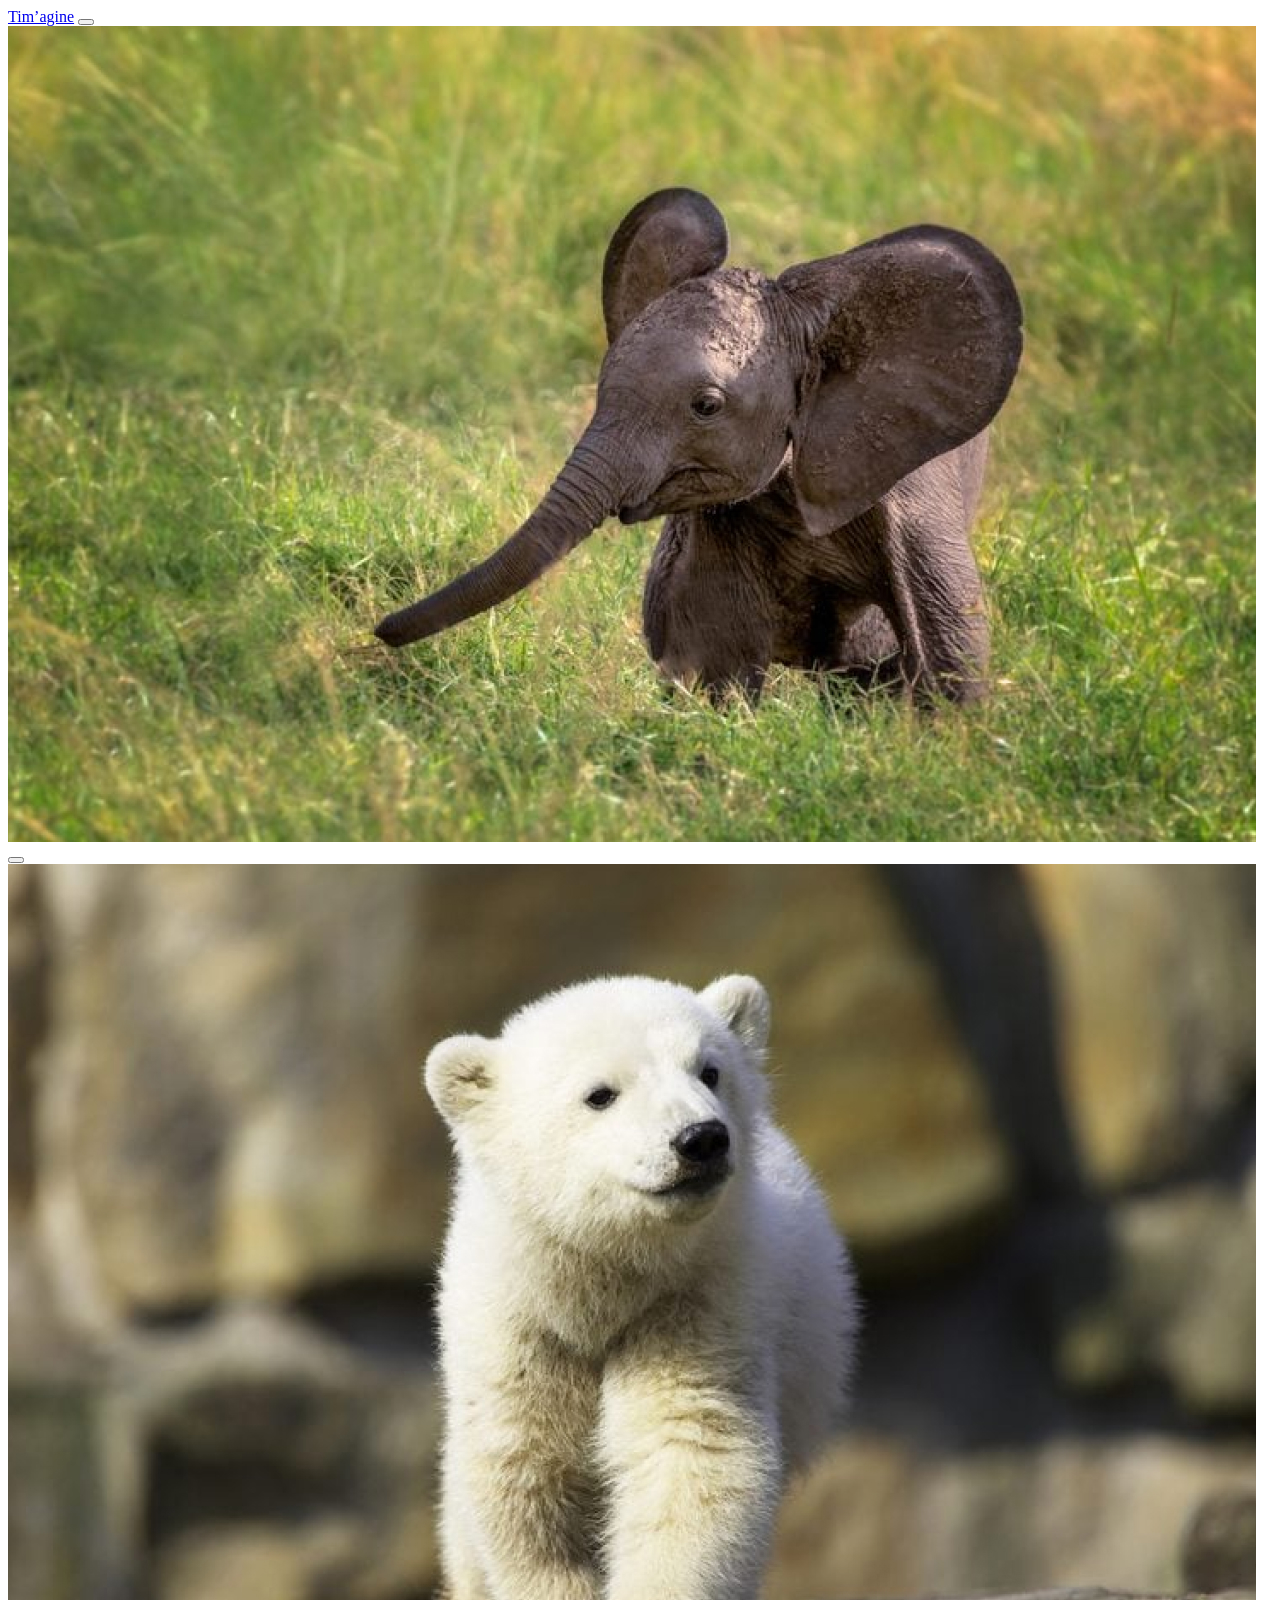
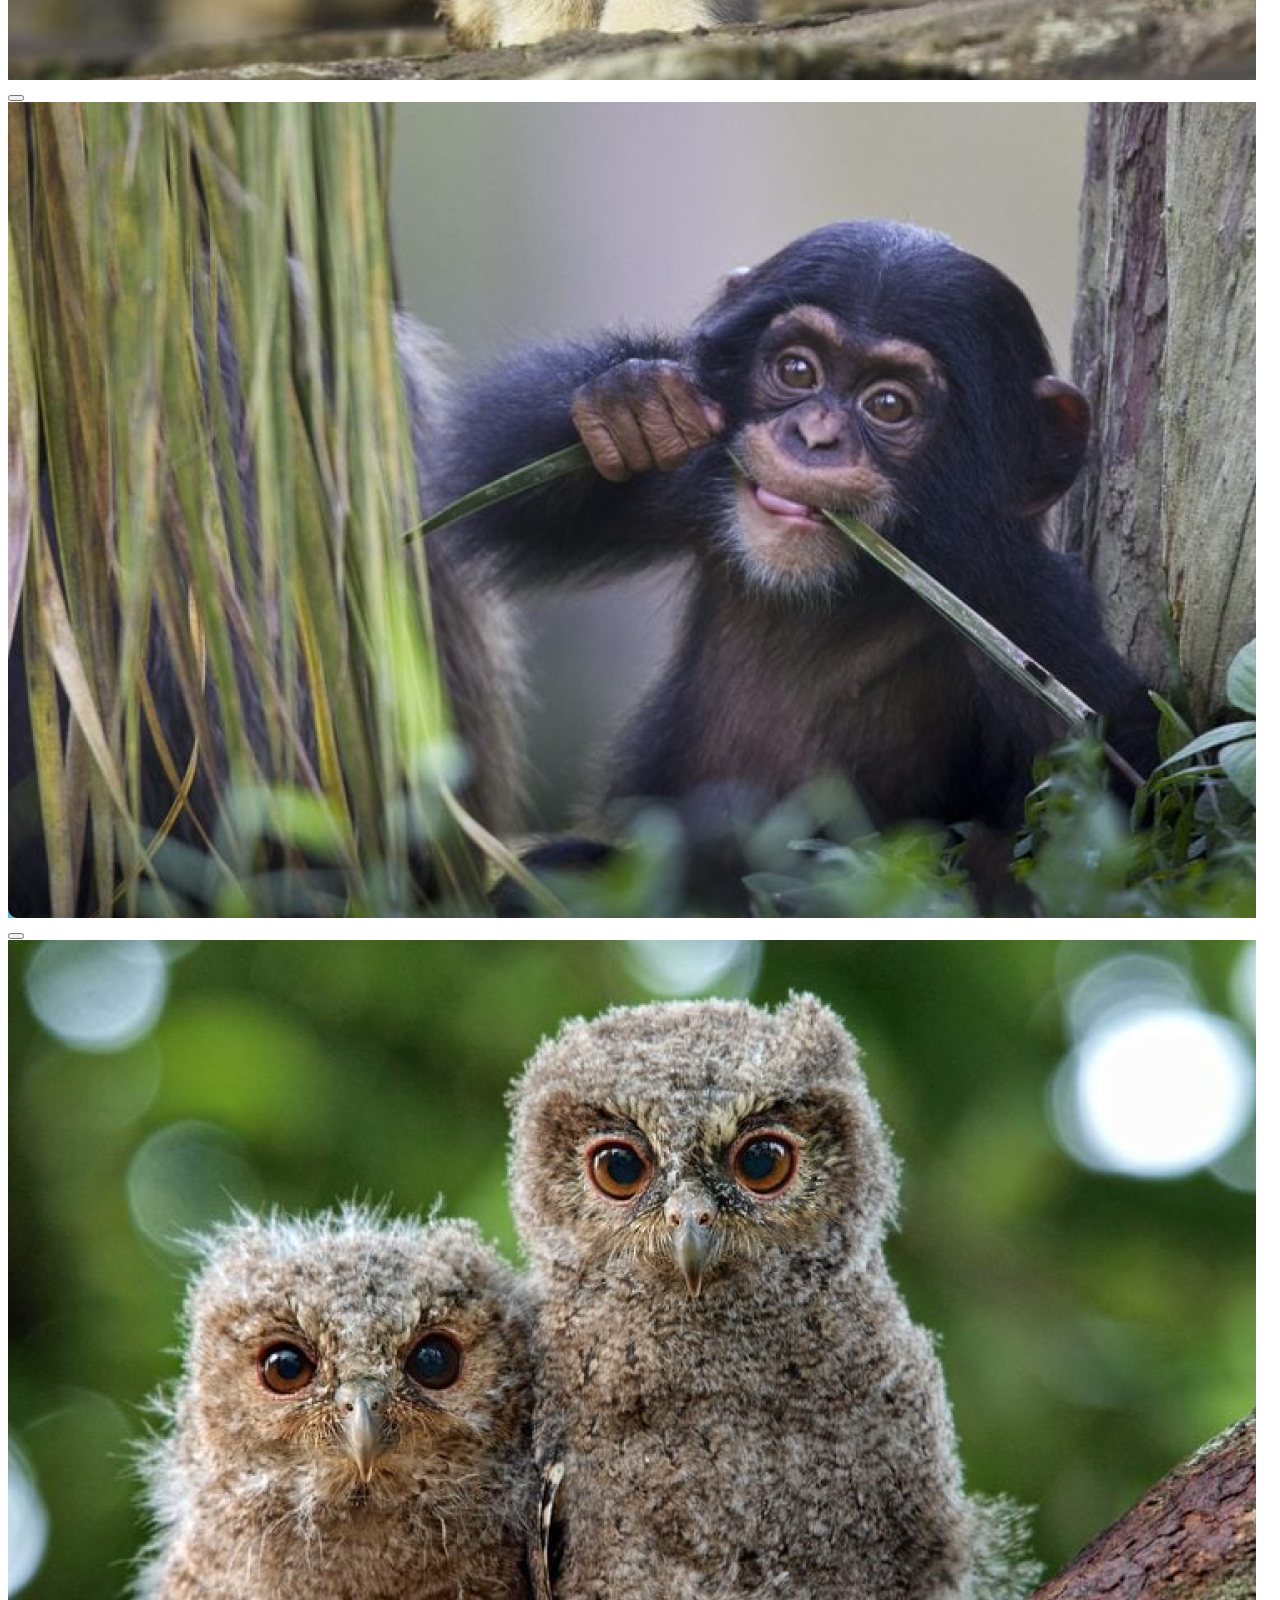
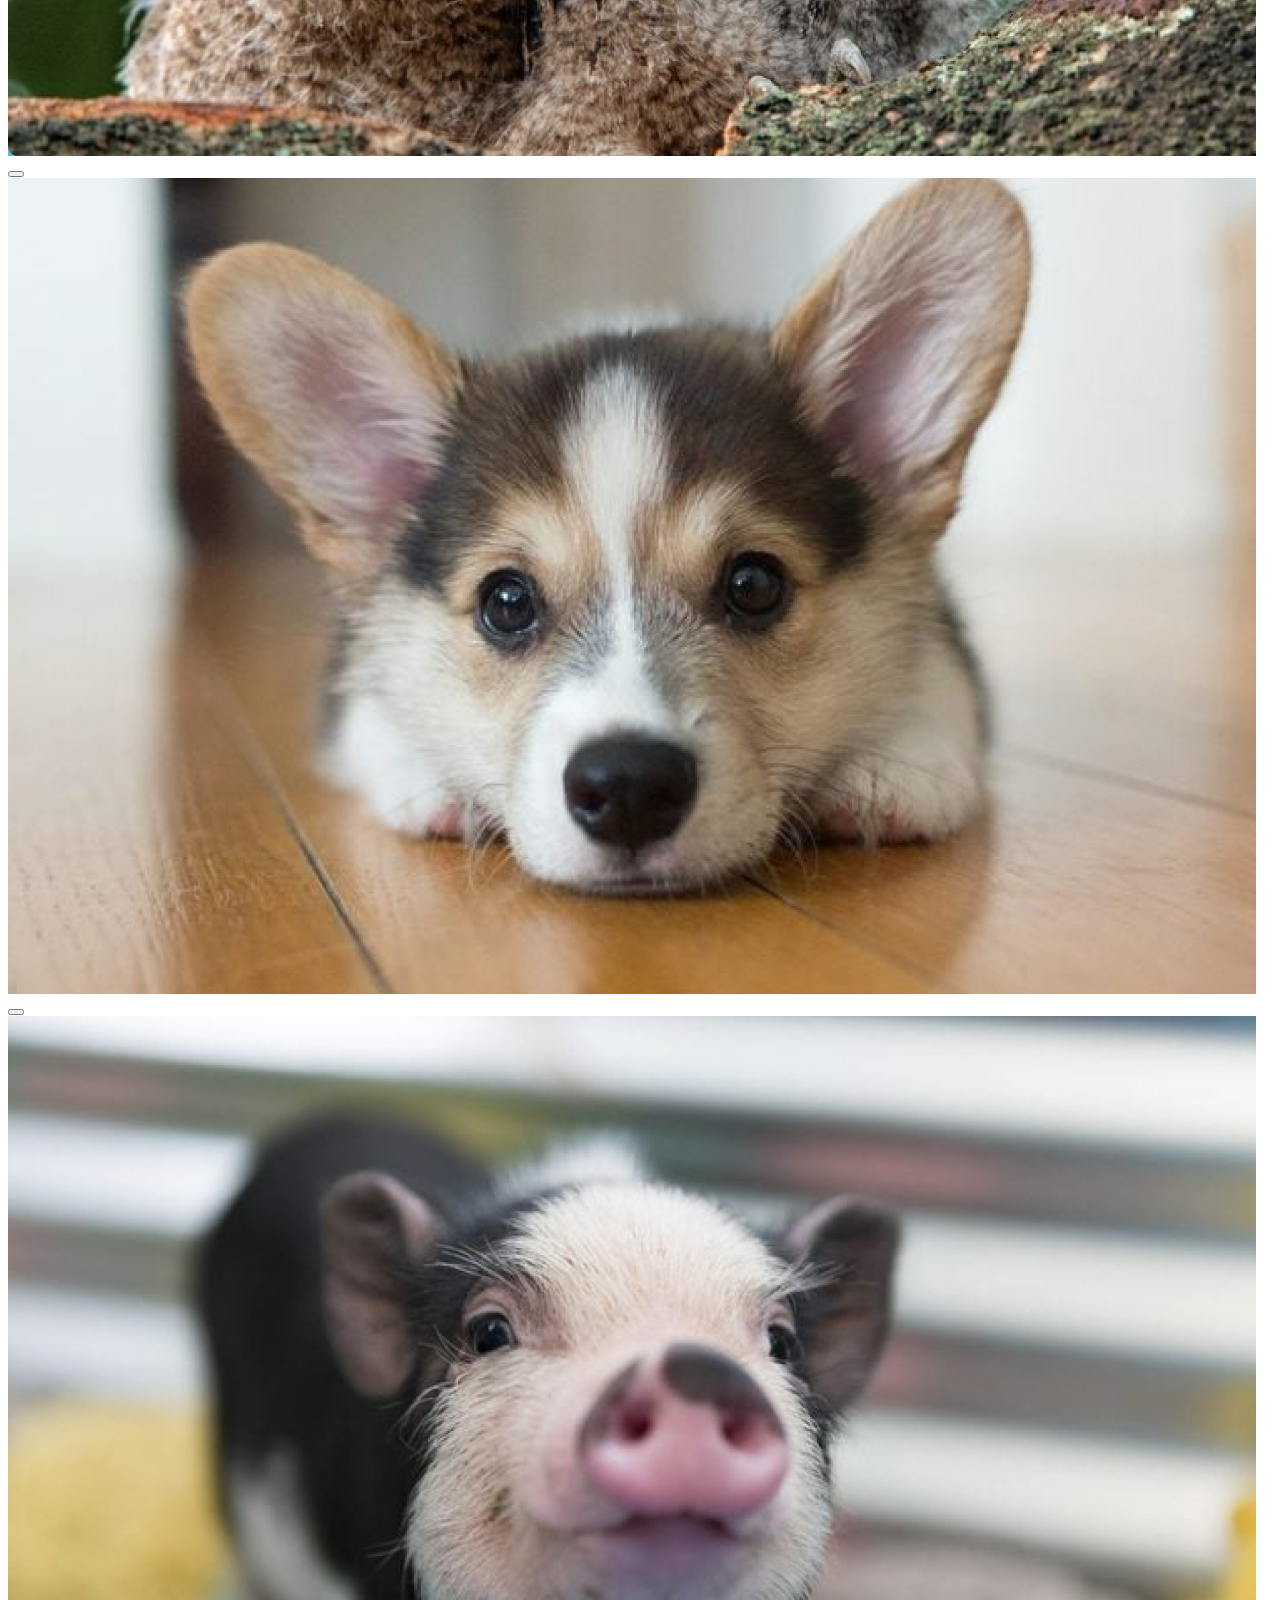
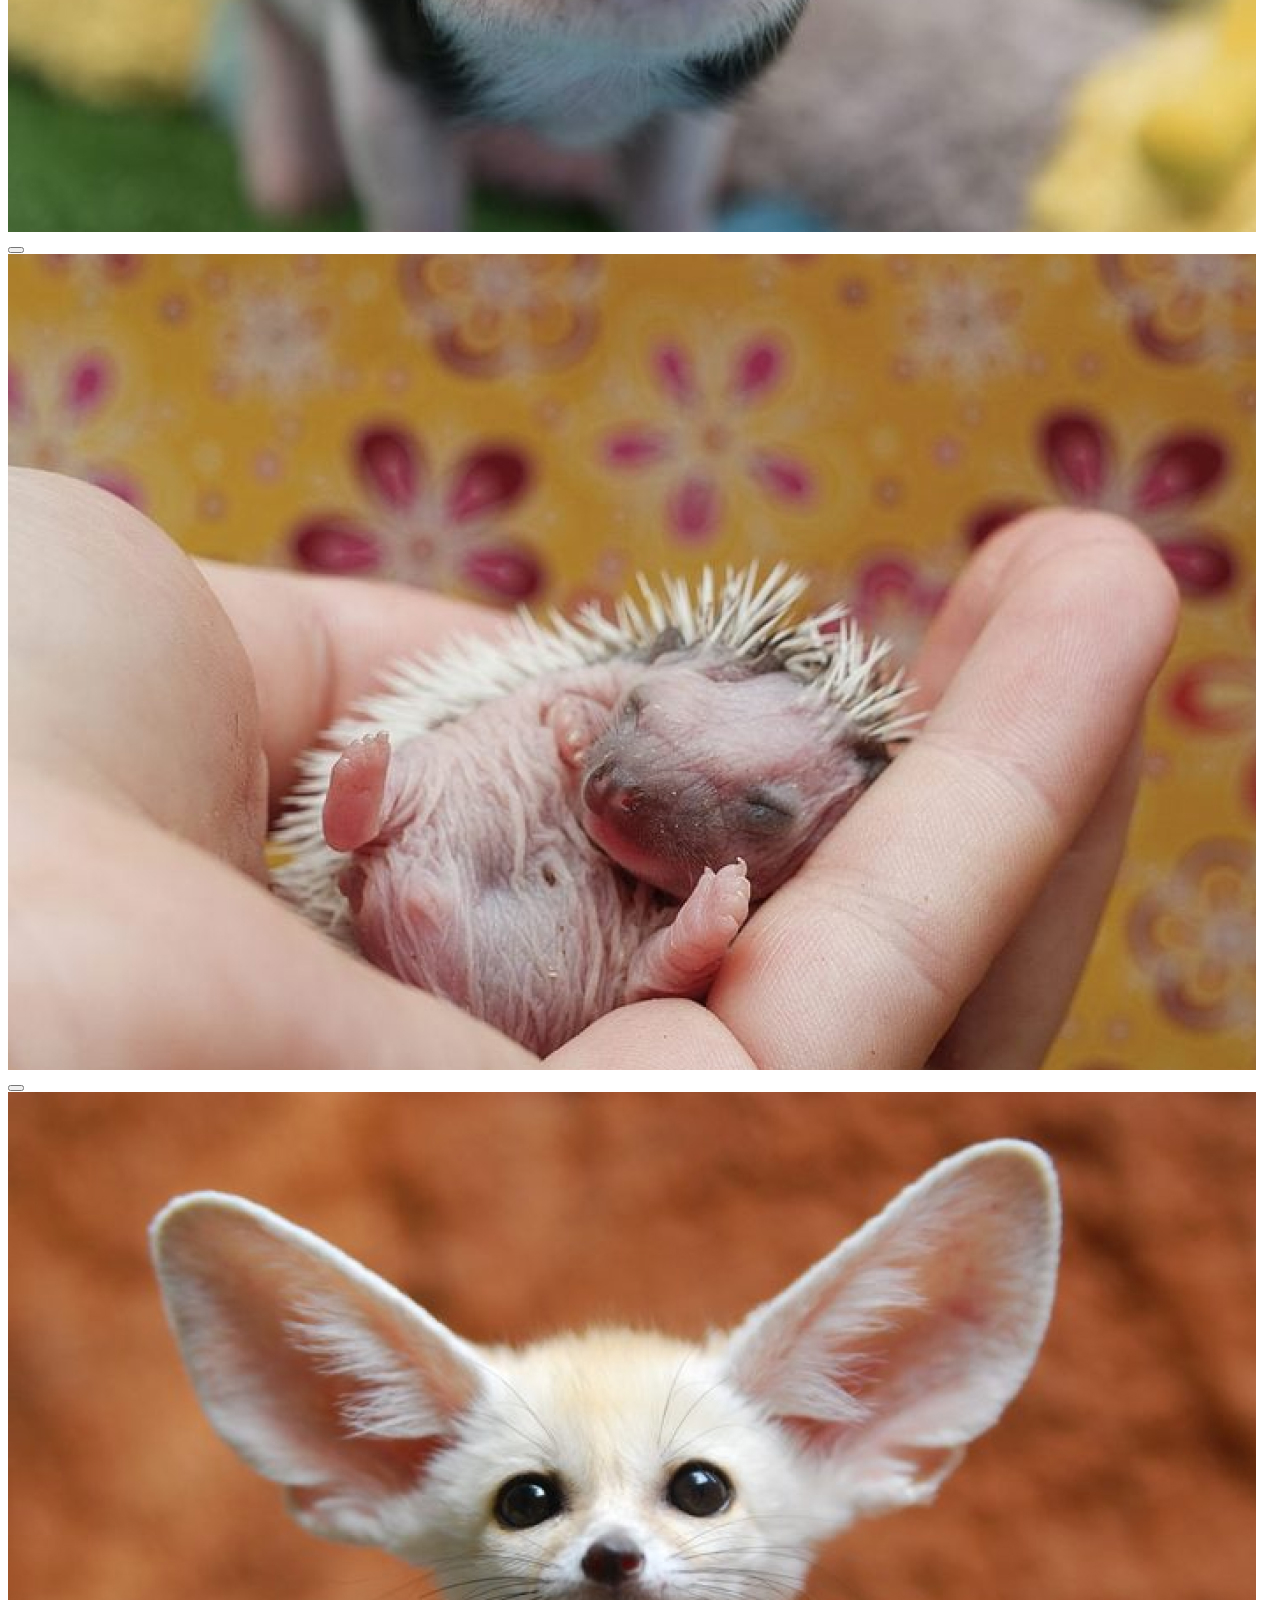
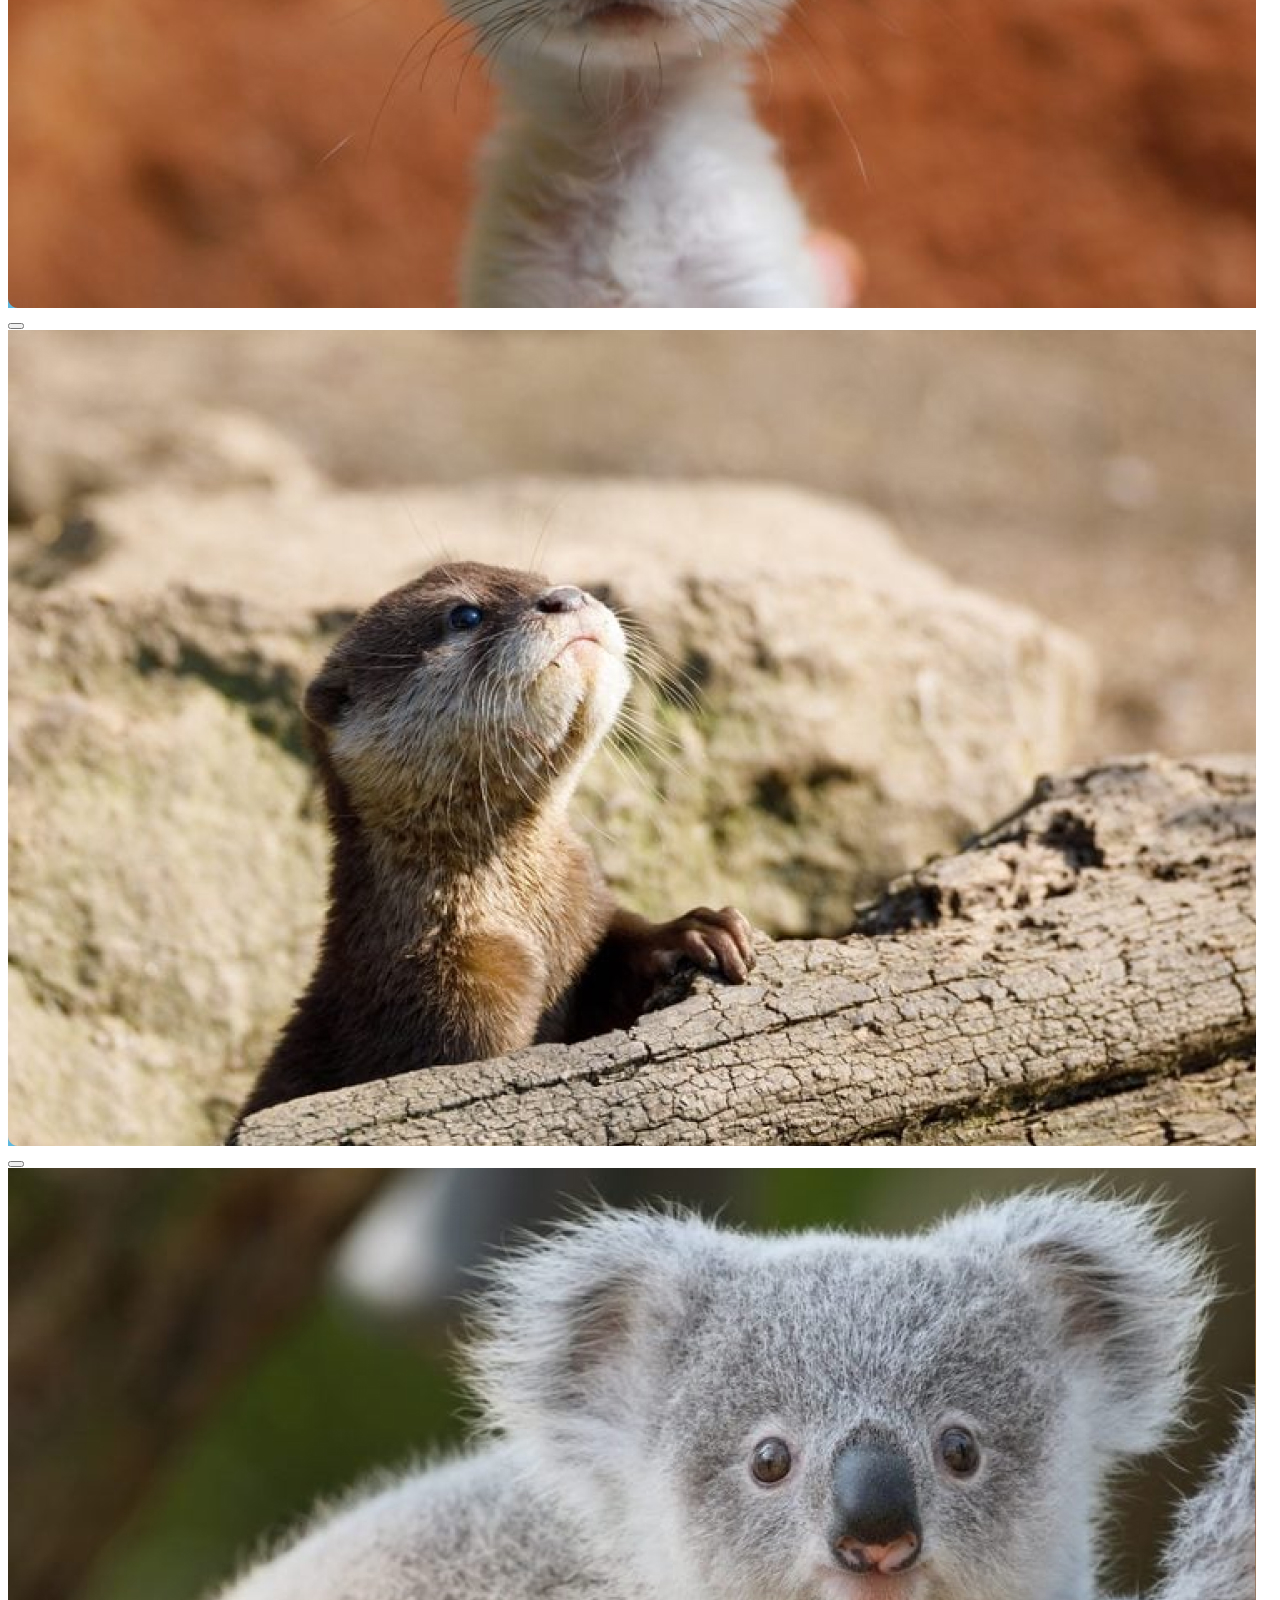
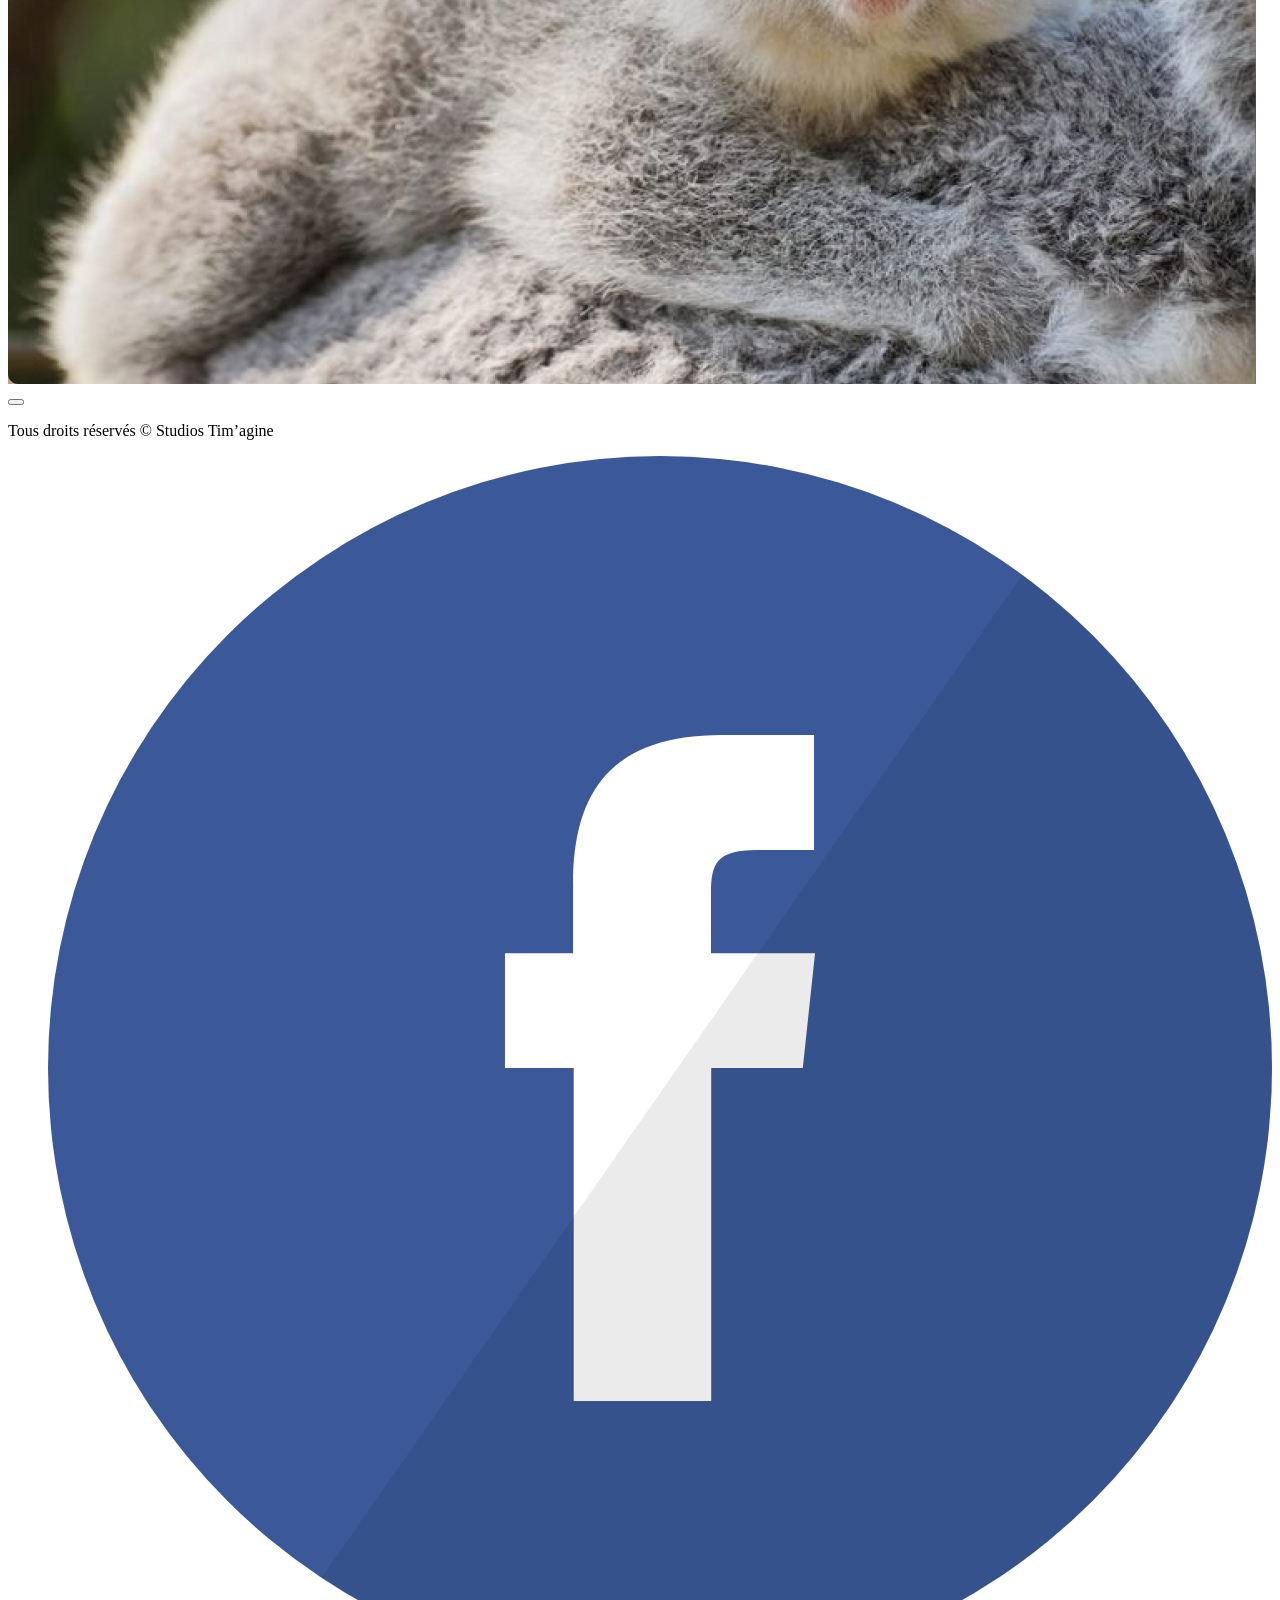
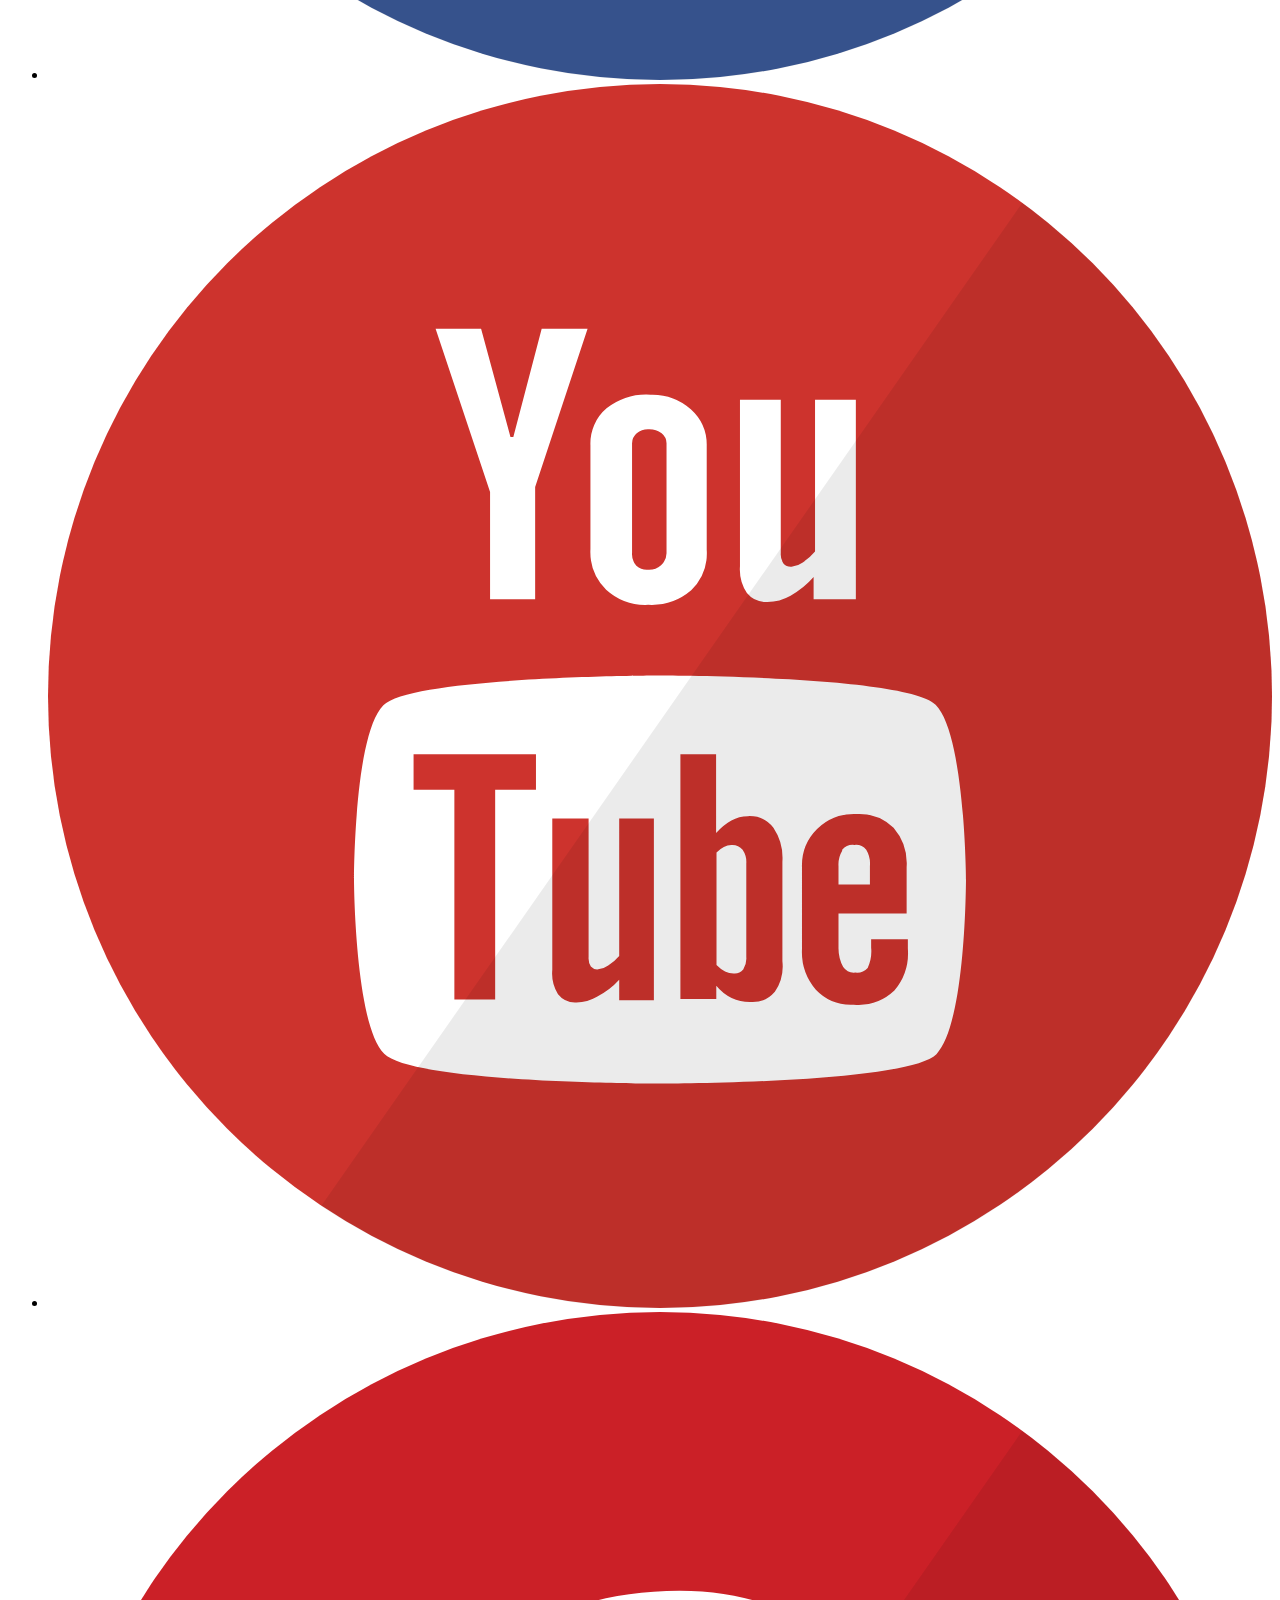
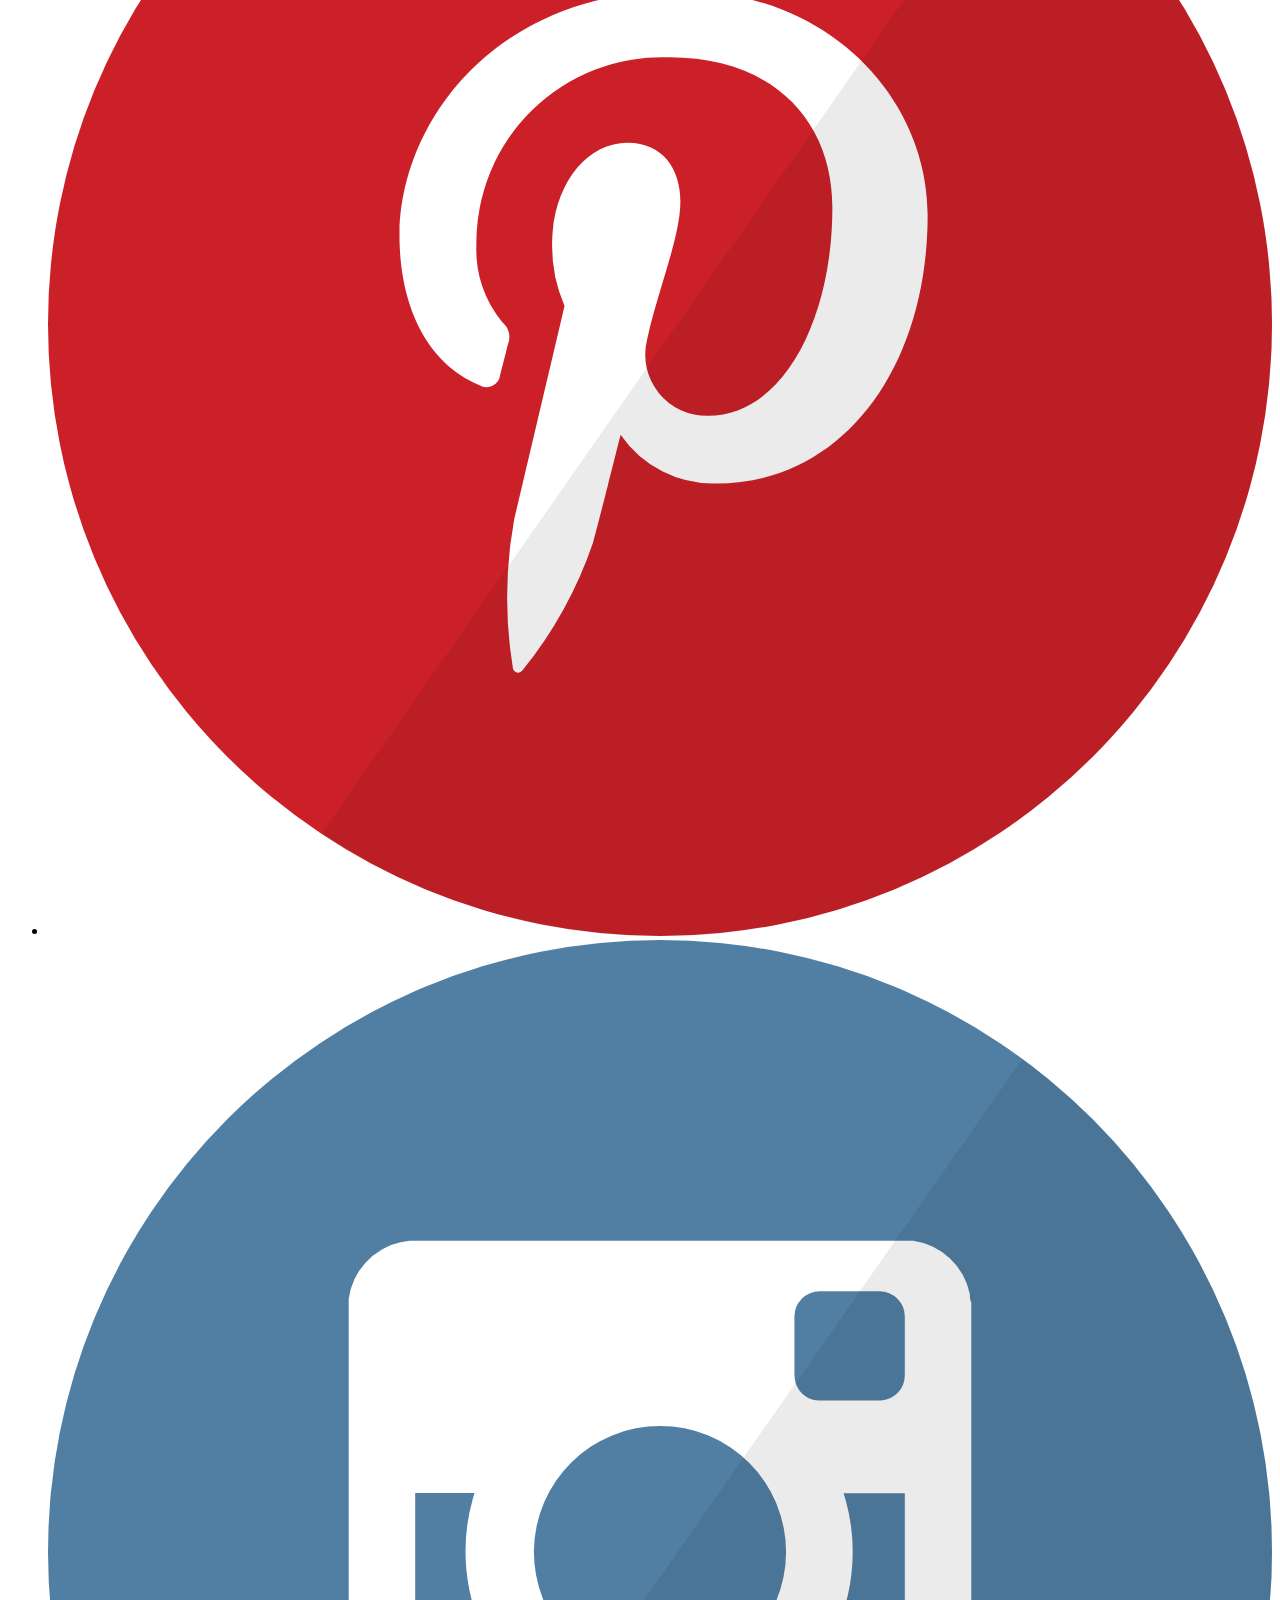
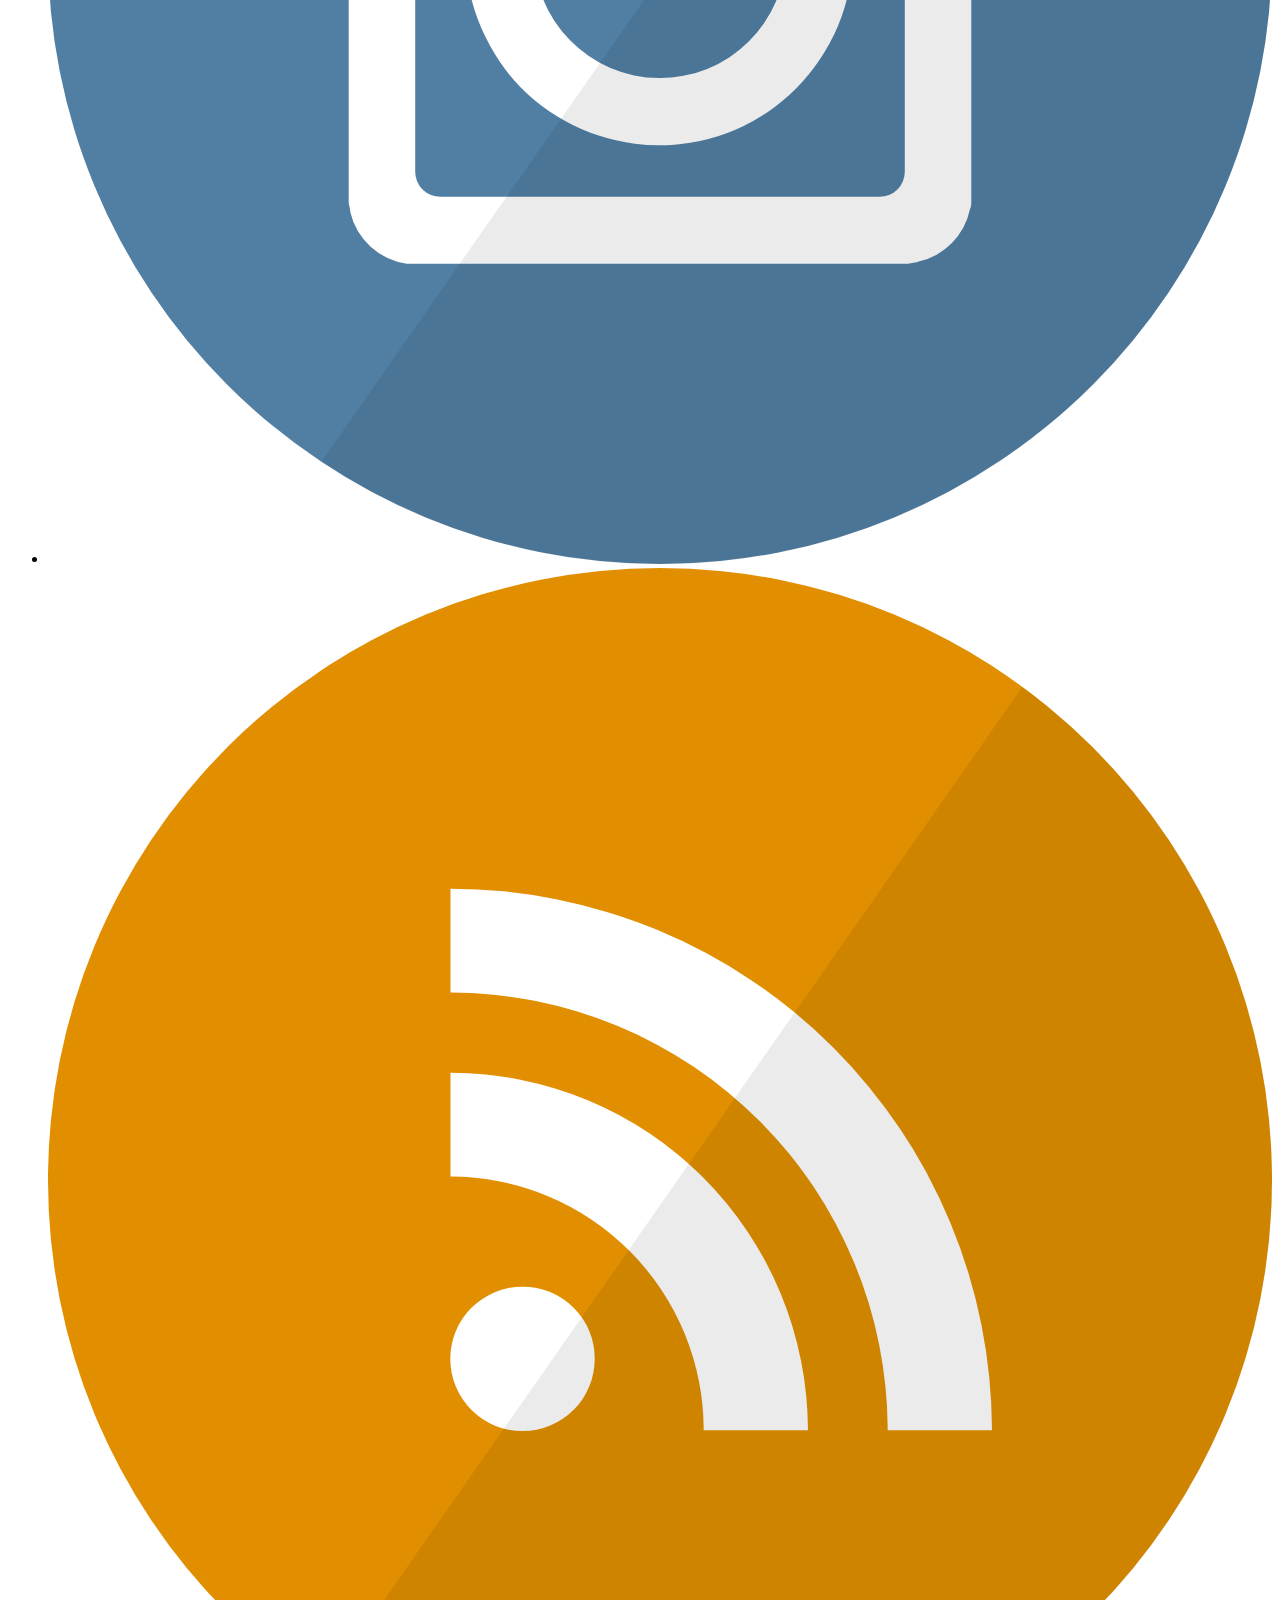
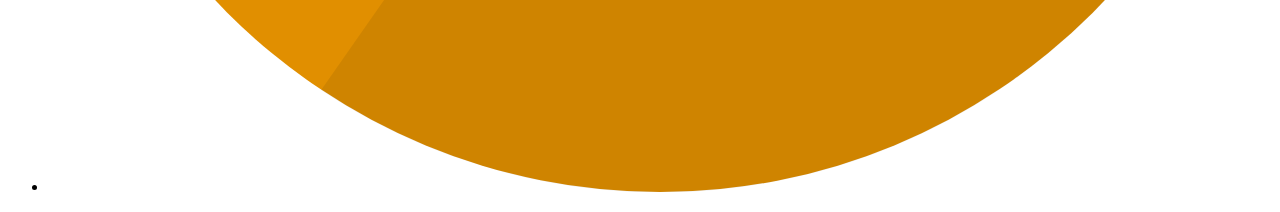
==== etudiant/index.html @ b0a6baf5 "Début de travail" ====
<!doctype html>

<html lang="fr">
  <head>
    <meta charset="UTF-8" />
    <title>Tim'agine - Studio photo nature</title>
  </head>

  <body>
    <!-- Entête -->
    <header class="header">
      <div class="wrapper">
        <a href="#" class="logo">Tim’agine</a>
        <button class="menu">
          <!-- Remplacez CE commentaire par votre icône de menu -->
        </button>
      </div>
    </header>

    <section class="hero">
      <div class="wrapper"></div>
    </section>

    <!--Conteneur principal -->
    <section class="contenu">
      <div class="wrapper">
        <article class="card">
          <img src="images/photos/elephant.jpg" alt="Éléphant" />
          <button class="button">
            <!-- Remplacez CE commentaire par votre icône de flèche -->
          </button>
        </article>
        <article class="card">
          <img src="images/photos/bear.jpg" alt="Ours polaire" />
          <button class="button">
            <!-- Remplacez CE commentaire par votre icône de flèche -->
          </button>
        </article>
        <article class="card">
          <img src="images/photos/monkey.jpg" alt="Singe" />
          <button class="button">
            <!-- Remplacez CE commentaire par votre icône de flèche -->
          </button>
        </article>
        <article class="card">
          <img src="images/photos/owl.jpg" alt="Hiboux" />
          <button class="button">
            <!-- Remplacez CE commentaire par votre icône de flèche -->
          </button>
        </article>
        <article class="card">
          <img src="images/photos/dog.jpg" alt="Chien" />
          <button class="button">
            <!-- Remplacez CE commentaire par votre icône de flèche -->
          </button>
        </article>
        <article class="card">
          <img src="images/photos/pig.jpg" alt="Porcelet" />
          <button class="button">
            <!-- Remplacez CE commentaire par votre icône de flèche -->
          </button>
        </article>
        <article class="card">
          <img src="images/photos/hedgehog.jpg" alt="Hérisson" />
          <button class="button">
            <!-- Remplacez CE commentaire par votre icône de flèche -->
          </button>
        </article>
        <article class="card">
          <img src="images/photos/fennec.jpg" alt="Fennec" />
          <button class="button">
            <!-- Remplacez CE commentaire par votre icône de flèche -->
          </button>
        </article>
        <article class="card">
          <img src="images/photos/otter.jpg" alt="Loutre de mer" />
          <button class="button">
            <!-- Remplacez CE commentaire par votre icône de flèche -->
          </button>
        </article>
        <article class="card">
          <img src="images/photos/koala.jpg" alt="Koala" />
          <button class="button">
            <!-- Remplacez CE commentaire par votre icône de flèche -->
          </button>
        </article>
      </div>

      <!-- Photos -->
    </section>

    <!-- Pied de page -->
    <footer class="footer">
      <div class="wrapper">
        <p>Tous droits réservés © Studios Tim’agine</p>
      </div>
    </footer>

    <!-- Médias sociaux -->
    <nav class="media">
      <ul>
        <li>
          <a href="https://www.facebook.com/">
            <img src="images/interface/facebook.svg" alt="Facebook" />
          </a>
        </li>
        <li>
          <a href="https://www.youtube.com/">
            <img src="images/interface/youtube.svg" alt="YouTube" />
          </a>
        </li>
        <li>
          <a href="https://pinterest.com/">
            <img src="images/interface/pinterest.svg" alt="Pinterest" />
          </a>
        </li>
        <li>
          <a href="https://www.instagram.com/">
            <img src="images/interface/instagram.svg" alt="Instagram" />
          </a>
        </li>
        <li>
          <a href="https://fr.wikipedia.org/wiki/RSS">
            <img src="images/interface/rss.svg" alt="RSS" />
          </a>
        </li>
      </ul>
    </nav>
    <!--</div>-->

    <!-- Fenêtre modale -->
    <div class="modal"></div>
  </body>
</html>
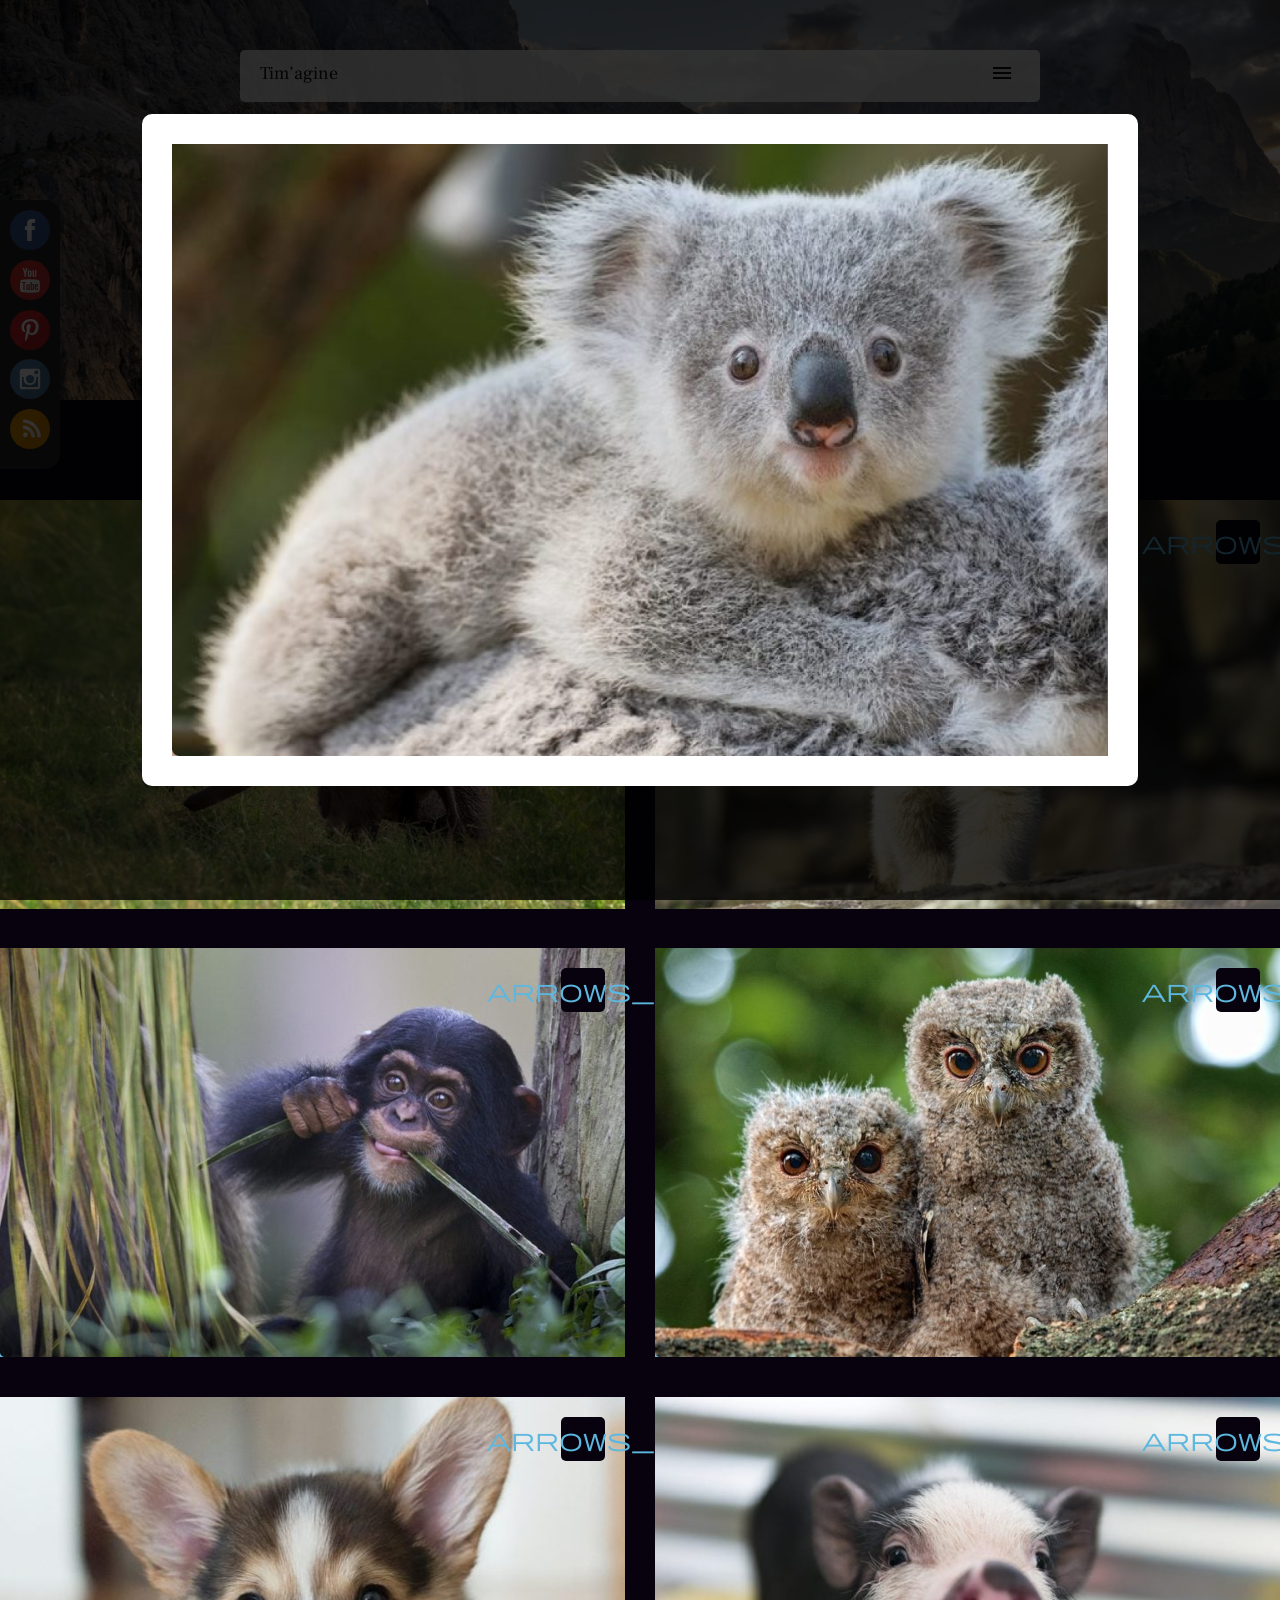
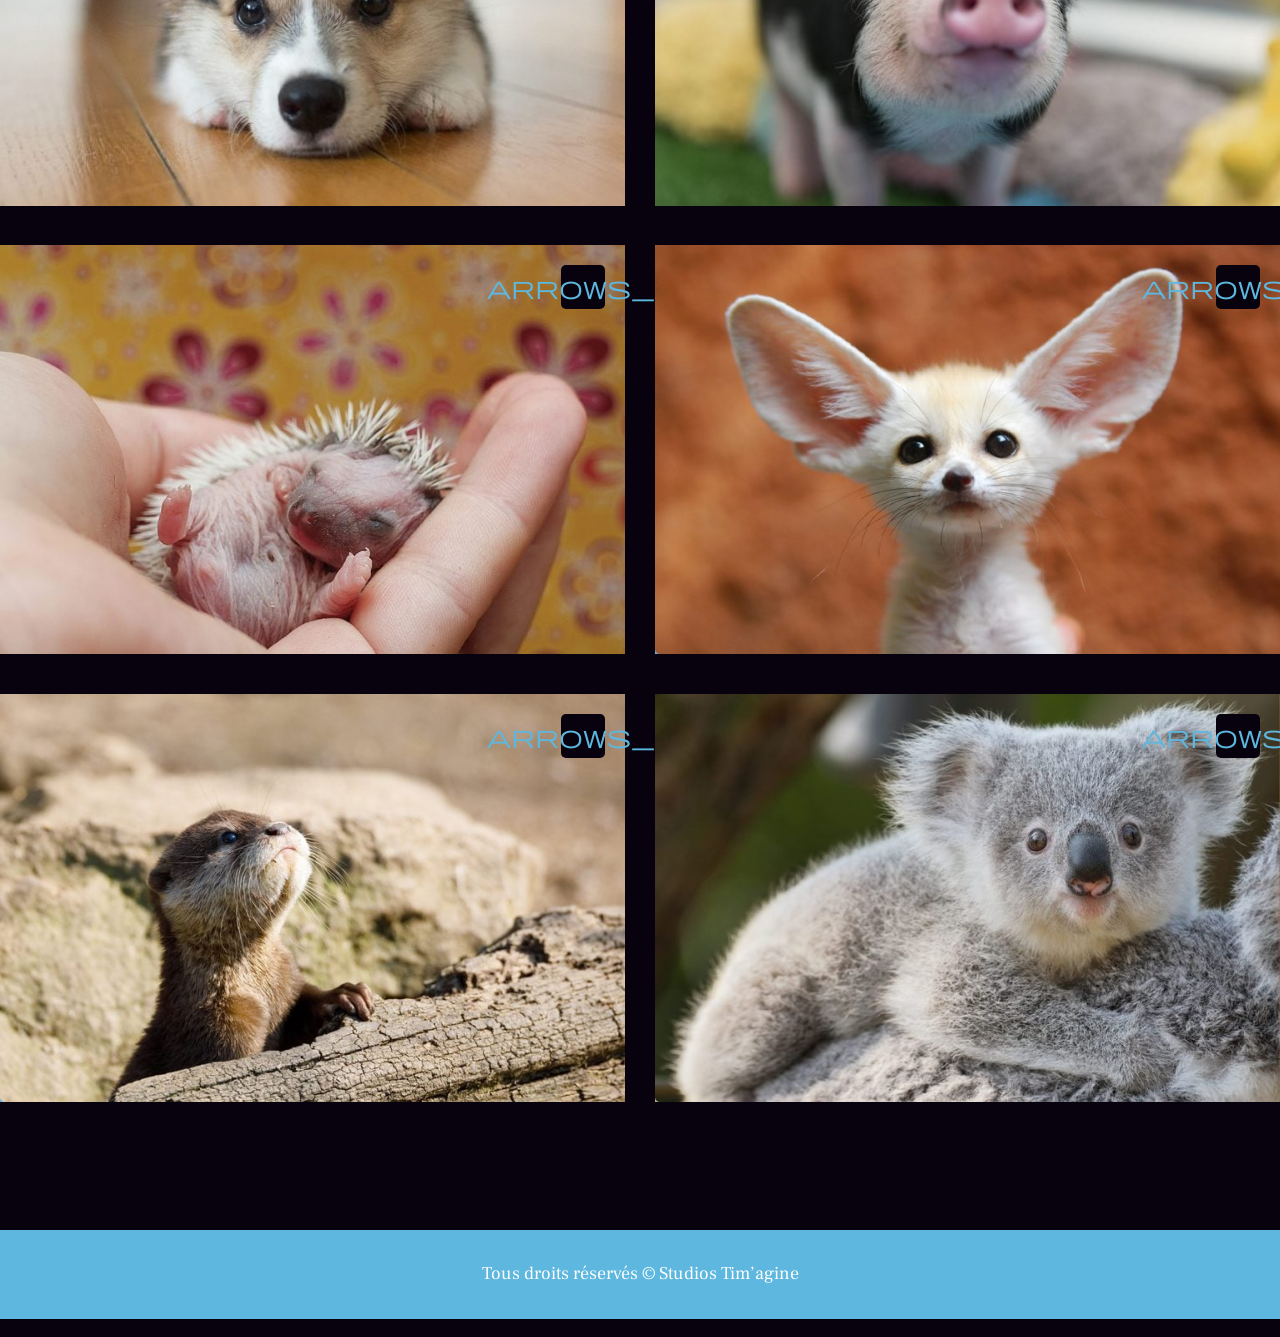
==== commit ad17fbc5: "Fin CSS" ====
--- a/etudiant/index.html
+++ b/etudiant/index.html
@@ -10,9 +10,20 @@
     <!-- Entête -->
     <header class="header">
       <div class="wrapper">
+        <link rel="stylesheet" href="css/normalize.css">
+        <link rel="stylesheet" href="css/styles.css">
+        <script src="js/scripts.js" defer></script>
+
+        <link rel="preconnect" href="https://fonts.googleapis.com">
+        <link rel="preconnect" href="https://fonts.gstatic.com" crossorigin>
+        <link href="https://fonts.googleapis.com/css2?family=Frank+Ruhl+Libre:wght@300..900&display=swap" rel="stylesheet">
+        <link rel="stylesheet" href="https://fonts.googleapis.com/css2?family=Material+Symbols+Outlined:opsz,wght,FILL,GRAD@20..48,100..700,0..1,-50..200" />
+
         <a href="#" class="logo">Tim’agine</a>
         <button class="menu">
-          <!-- Remplacez CE commentaire par votre icône de menu -->
+          <span class="material-symbols-outlined">
+          menu
+          </span>
         </button>
       </div>
     </header>
@@ -27,61 +38,81 @@
         <article class="card">
           <img src="images/photos/elephant.jpg" alt="Éléphant" />
           <button class="button">
-            <!-- Remplacez CE commentaire par votre icône de flèche -->
+            <span class="material-symbols-outlined">
+            arrows_output
+            </span>
           </button>
         </article>
         <article class="card">
           <img src="images/photos/bear.jpg" alt="Ours polaire" />
           <button class="button">
-            <!-- Remplacez CE commentaire par votre icône de flèche -->
+            <span class="material-symbols-outlined">
+            arrows_output
+            </span>
           </button>
         </article>
         <article class="card">
           <img src="images/photos/monkey.jpg" alt="Singe" />
           <button class="button">
-            <!-- Remplacez CE commentaire par votre icône de flèche -->
+            <span class="material-symbols-outlined">
+            arrows_output
+            </span>
           </button>
         </article>
         <article class="card">
           <img src="images/photos/owl.jpg" alt="Hiboux" />
           <button class="button">
-            <!-- Remplacez CE commentaire par votre icône de flèche -->
+            <span class="material-symbols-outlined">
+            arrows_output
+            </span>
           </button>
         </article>
         <article class="card">
           <img src="images/photos/dog.jpg" alt="Chien" />
           <button class="button">
-            <!-- Remplacez CE commentaire par votre icône de flèche -->
+            <span class="material-symbols-outlined">
+            arrows_output
+            </span>
           </button>
         </article>
         <article class="card">
           <img src="images/photos/pig.jpg" alt="Porcelet" />
           <button class="button">
-            <!-- Remplacez CE commentaire par votre icône de flèche -->
+            <span class="material-symbols-outlined">
+            arrows_output
+            </span>
           </button>
         </article>
         <article class="card">
           <img src="images/photos/hedgehog.jpg" alt="Hérisson" />
           <button class="button">
-            <!-- Remplacez CE commentaire par votre icône de flèche -->
+            <span class="material-symbols-outlined">
+            arrows_output
+            </span>
           </button>
         </article>
         <article class="card">
           <img src="images/photos/fennec.jpg" alt="Fennec" />
           <button class="button">
-            <!-- Remplacez CE commentaire par votre icône de flèche -->
+            <span class="material-symbols-outlined">
+            arrows_output
+            </span>
           </button>
         </article>
         <article class="card">
           <img src="images/photos/otter.jpg" alt="Loutre de mer" />
           <button class="button">
-            <!-- Remplacez CE commentaire par votre icône de flèche -->
+            <span class="material-symbols-outlined">
+            arrows_output
+            </span>
           </button>
         </article>
         <article class="card">
           <img src="images/photos/koala.jpg" alt="Koala" />
           <button class="button">
-            <!-- Remplacez CE commentaire par votre icône de flèche -->
+            <span class="material-symbols-outlined">
+            arrows_output
+            </span>
           </button>
         </article>
       </div>
@@ -129,6 +160,6 @@
     <!--</div>-->
 
     <!-- Fenêtre modale -->
-    <div class="modal"></div>
+    <div class="modal"><img src="images/photos/koala.jpg" alt="Koala" class="zoom"/></div>
   </body>
 </html>
--- a/etudiant/css/styles.css
+++ b/etudiant/css/styles.css
@@ -0,0 +1,173 @@
+/* GENERIC */
+
+html {
+    box-sizing: border-box;
+}
+
+*,
+*:before,
+*:after {
+    box-sizing: inherit;
+}
+
+/* BASE */
+
+body{
+    font: 1.125rem/160% "Frank Ruhl Libre", serif;
+    font-optical-sizing: auto;
+    background-color: #07020d;
+    color: #fff;
+}
+
+/* MISE EN PAGE */
+
+.wrapper{
+    max-width: 1280px;
+    margin: 0px auto;
+}
+
+/* ELEMENT/TYPOGRAPHIE */
+
+a{
+    text-decoration: none;
+}
+
+/* COMPONENTS */
+
+header{
+    color: #07020d;
+    position: fixed;
+    top: 50px;
+    left: 0;
+    width: 100%;
+    z-index: 1;
+}
+
+header .wrapper{
+    background: #fff;
+    opacity: 80%;
+    border-radius: 5px;
+    display: flex;
+    justify-content: space-between;
+    padding: 10px 20px;
+    max-width: 800px;
+}
+
+.logo{
+    font: 1.875rem;
+    color: inherit;
+}
+
+span{
+    font: 1.875rem;
+}
+
+button{
+    background-color: transparent;
+    border: none;
+    cursor: pointer;
+}
+
+.hero{
+    height: 400px;
+    background: url('../images/photos/mountains.jpg') no-repeat top center/100%;
+}
+
+.contenu{
+    padding: 100px 0px;
+}
+
+img{
+    max-width: 100%;
+}
+
+.contenu .wrapper {
+  display: grid;
+  grid-template-columns: 1fr 1fr;
+  gap: 30px; 
+  border-radius: 10px;
+}
+
+.card{
+    position: relative;
+}
+
+.card button{
+    background-color: #07020D;
+    color: #5db7de;
+    width: 44px;
+    height: 44px;
+    border-radius: 5px;
+
+    display: flex;
+    align-items: center;
+    justify-content: center;
+    position: absolute;
+    top: 20px;
+    right: 20px;
+}
+
+footer{
+    background-color: #5db7de;
+}
+
+p{
+    text-align: center;
+    color: #fff;
+    font: 1.25rem;
+    padding: 30px 0;
+}
+
+.media{
+    background-color: #272727;
+    border-top-right-radius: 15px;
+    border-bottom-right-radius: 15px;
+    padding: 10px;
+
+    position: fixed;
+    top: 200px;
+    left: 0;
+}
+
+.media img{
+    height: 40px;
+    width: 40px;
+}
+
+ul{
+    margin: 0;
+    padding: 0;
+    list-style-type: none;
+    display: grid;
+    grid-template-columns: 1fr;
+    gap: 10px;
+    display: block;
+   
+}
+
+.media img:hover{
+    position: relative;
+    left: 3px;
+}
+
+img.zoom{
+    max-height: 80%;
+    cursor: pointer;
+    background-color: #fff;
+    padding: 30px;
+    border-radius: 10px;
+}
+
+div.modal{
+    position: fixed;
+    top: 0;
+    left: 0;
+    width: 100%;
+    height: 100vh;
+    padding: 30px;
+    z-index: 1;
+    background-color: rgba(0, 0, 0, 0.8);
+    display: flex;
+    align-items: center;
+    justify-content: center;
+}
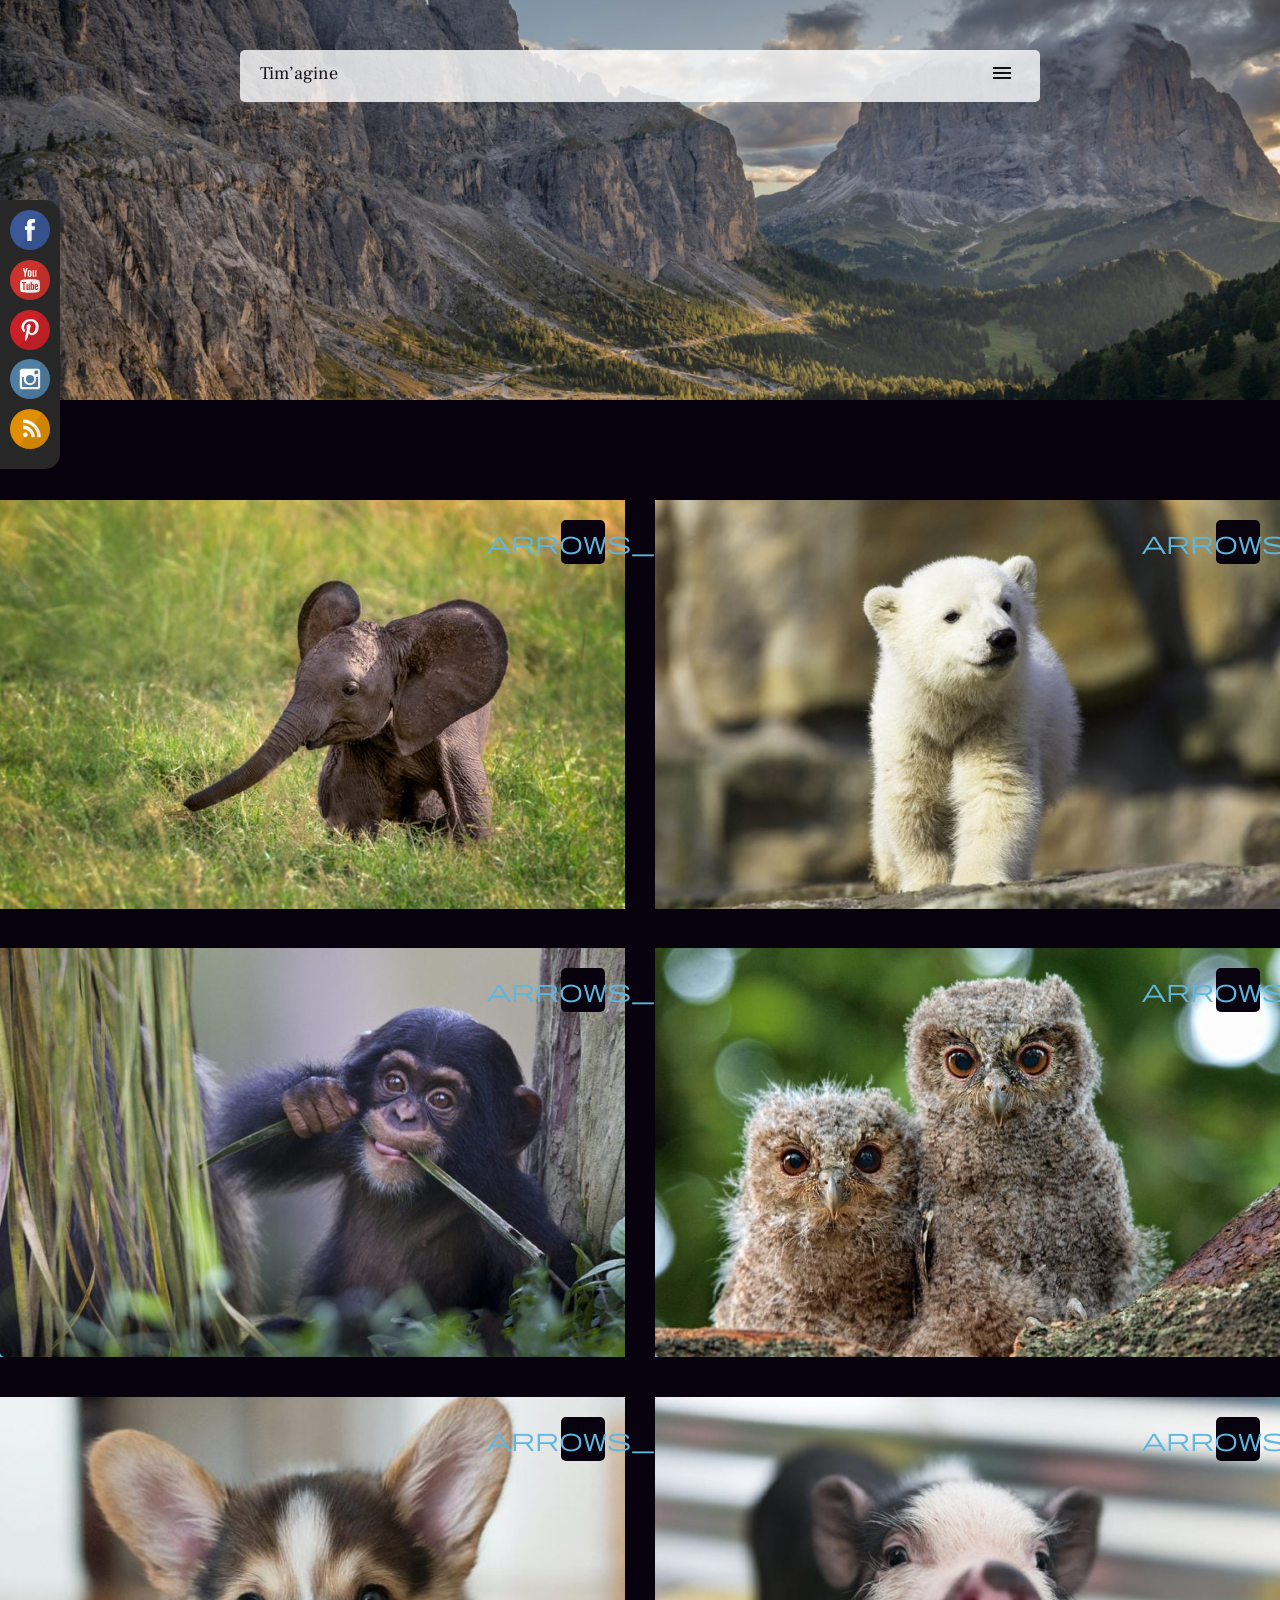
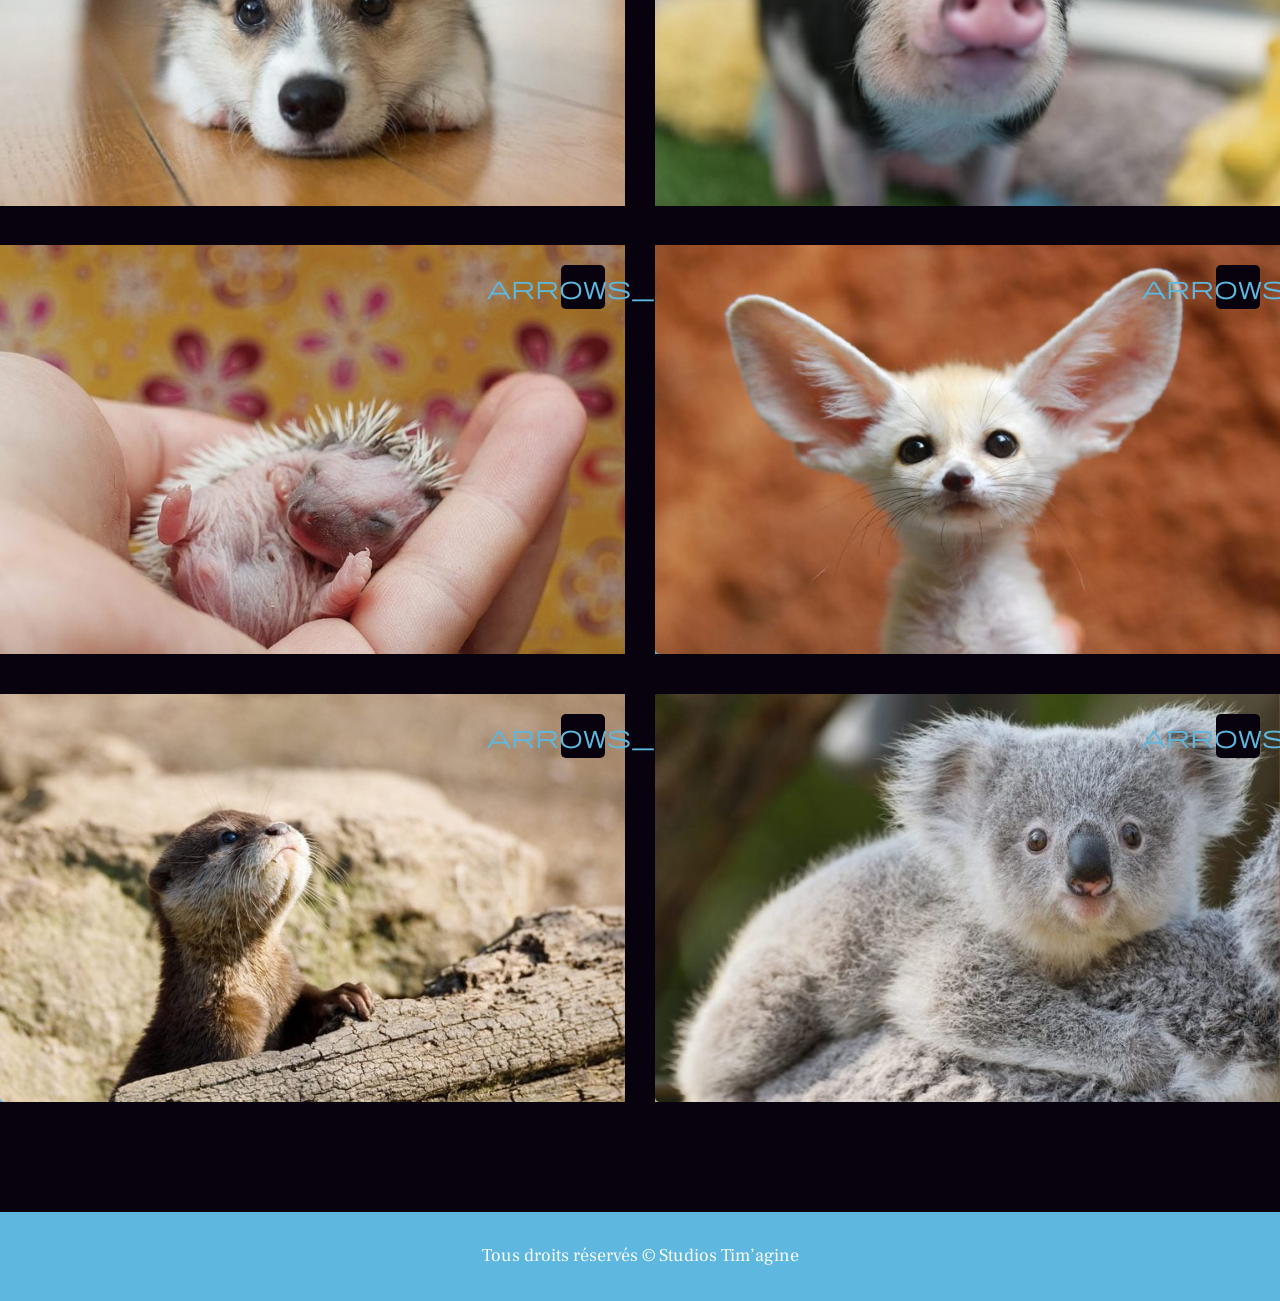
==== commit 3215917f: "Fin du script et travail" ====
--- a/etudiant/index.html
+++ b/etudiant/index.html
@@ -160,6 +160,6 @@
     <!--</div>-->
 
     <!-- Fenêtre modale -->
-    <div class="modal"><img src="images/photos/koala.jpg" alt="Koala" class="zoom"/></div>
+    <div class="modal"></div>
   </body>
 </html>
--- a/etudiant/css/styles.css
+++ b/etudiant/css/styles.css
@@ -13,6 +13,7 @@
 /* BASE */
 
 body{
+    margin: 0;
     font: 1.125rem/160% "Frank Ruhl Libre", serif;
     font-optical-sizing: auto;
     background-color: #07020d;
@@ -109,9 +110,11 @@
 
 footer{
     background-color: #5db7de;
+    margin-bottom: 0;
 }
 
 p{
+    margin: 0;
     text-align: center;
     color: #fff;
     font: 1.25rem;
@@ -167,7 +170,11 @@
     padding: 30px;
     z-index: 1;
     background-color: rgba(0, 0, 0, 0.8);
-    display: flex;
+    display: none;
     align-items: center;
     justify-content: center;
+}
+
+.modal.visible{
+    display: flex;
 }
